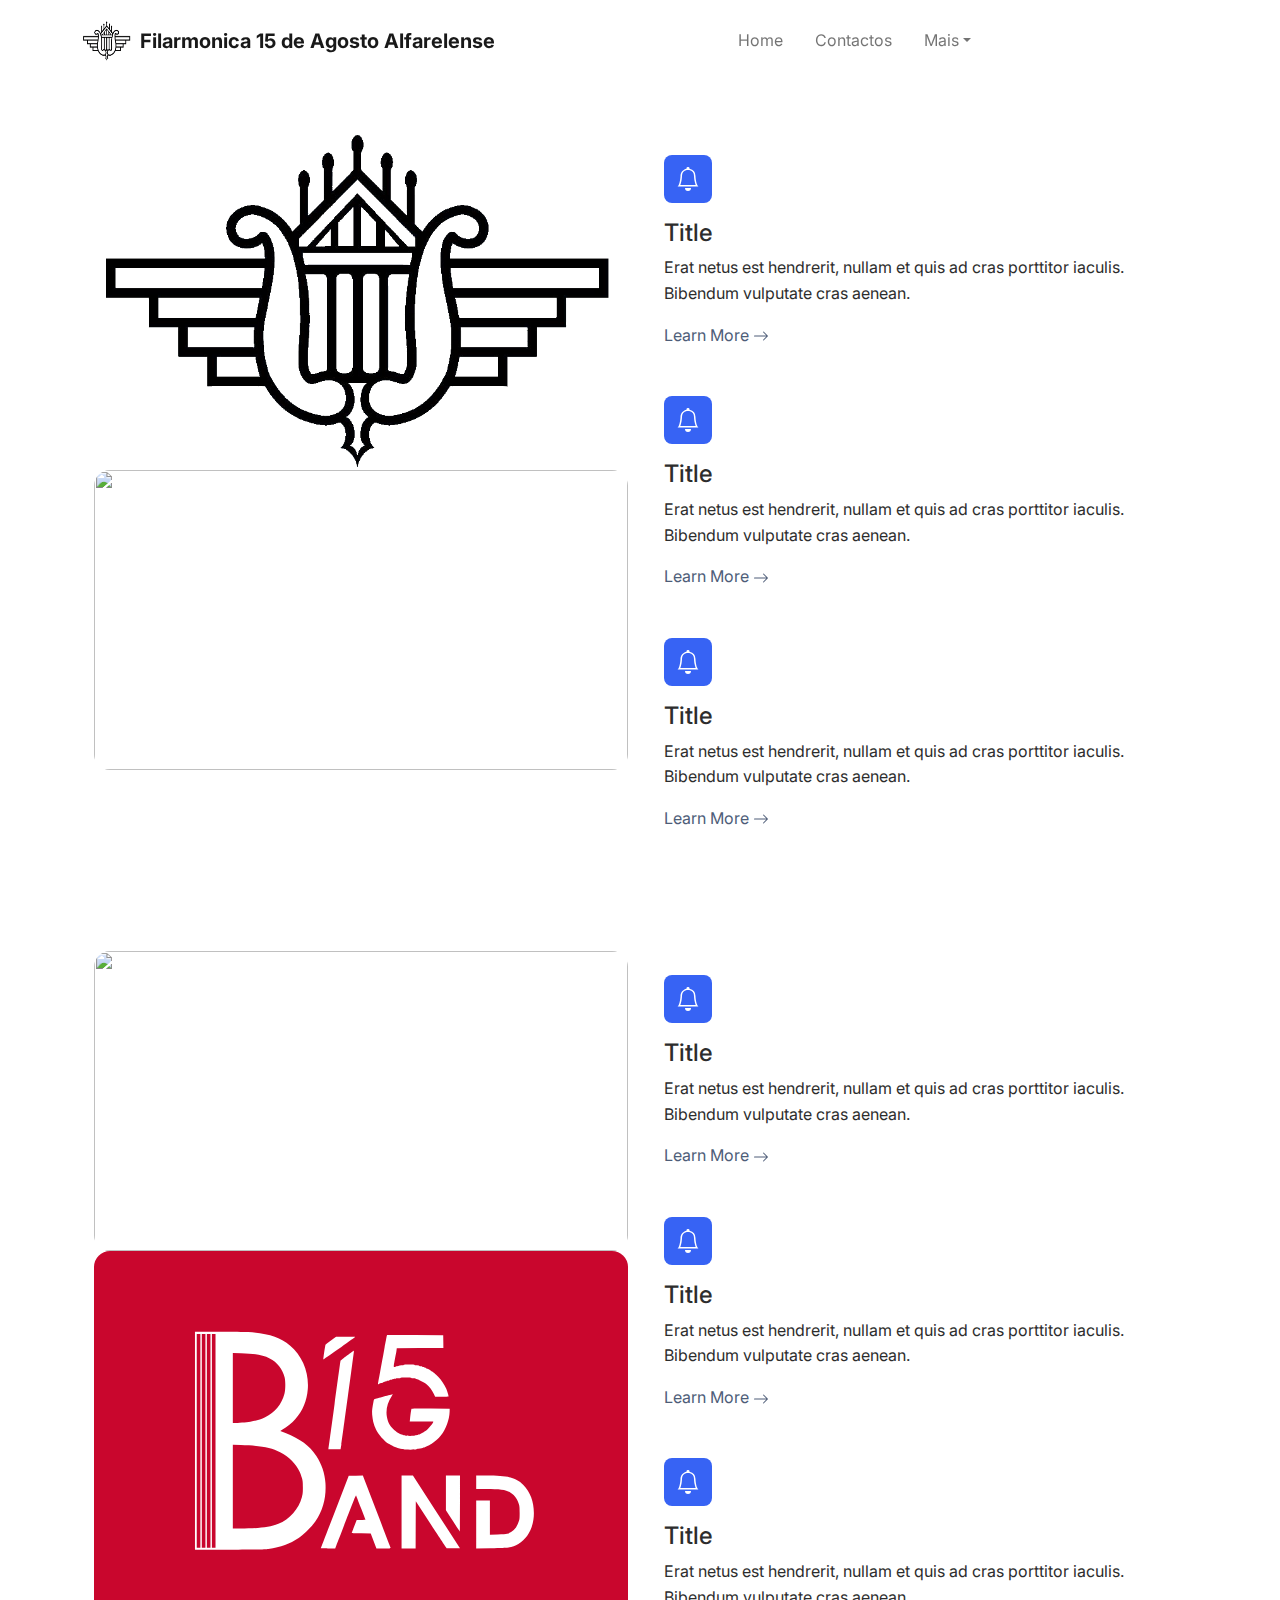
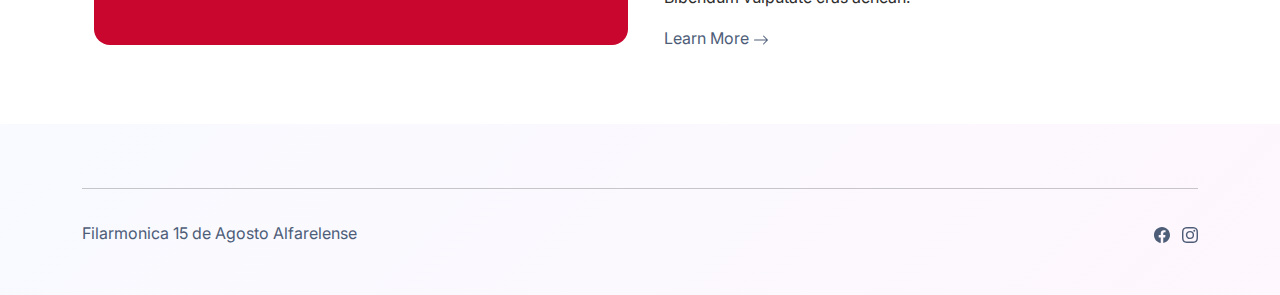
==== concerts.html @ 177815dd "star of something new" ====
<!DOCTYPE html>
<html lang="en">

<head>
    <meta charset="utf-8">
    <meta name="viewport" content="width=device-width, initial-scale=1.0, shrink-to-fit=no">
    <title>Banda</title>
    <link rel="stylesheet" href="assets/bootstrap/css/bootstrap.min.css">
    <link rel="stylesheet" href="https://fonts.googleapis.com/css?family=Inter:300italic,400italic,600italic,700italic,800italic,400,300,600,700,800&amp;display=swap">
    <link rel="stylesheet" href="assets/fonts/simple-line-icons.min.css">
    <link rel="stylesheet" href="assets/css/Features-Image-icons.css">
    <link rel="stylesheet" href="assets/css/Features-Image-images.css">
</head>

<body>
    <nav class="navbar navbar-light navbar-expand-md sticky-top navbar-shrink py-3" id="mainNav">
        <div class="container"><a class="navbar-brand d-flex align-items-center" href="index.html"><img class="img-fluid" src="assets/img/logo_banda_sem_fundo.png" style="width: 50px;height: 40px;margin: 0px 8px 0px 0px;"><span>Filarmonica 15 de Agosto Alfarelense</span></a><button data-bs-toggle="collapse" class="navbar-toggler" data-bs-target="#navcol-2"><span class="visually-hidden">Toggle navigation</span><span class="navbar-toggler-icon"></span></button>
            <div class="collapse navbar-collapse" id="navcol-2">
                <ul class="navbar-nav mx-auto">
                    <li class="nav-item"><a class="nav-link" href="index.html">Home</a></li>
                    <li class="nav-item"><a class="nav-link" href="contacts.html">Contactos</a></li>
                    <li class="nav-item dropdown"><a class="dropdown-toggle nav-link" aria-expanded="false" data-bs-toggle="dropdown" href="#">Mais</a>
                        <div class="dropdown-menu"><a class="dropdown-item" href="error.html">First Item</a><a class="dropdown-item" href="error.html">Second Item</a><a class="dropdown-item" href="error.html">Third Item</a></div>
                    </li>
                </ul>
            </div>
        </div>
    </nav>
    <section>
        <div class="container">
            <div class="col">
                <div class="row">
                    <div class="col">
                        <div class="container py-4 py-xl-5">
                            <div class="row row-cols-1 row-cols-md-2">
                                <div class="col">
                                    <div class="row">
                                        <div class="col"><img class="rounded img-fluid w-100 h-100 fit-cover" style="min-height: 300px;" src="assets/img/logo_banda_sem_fundo.png"></div>
                                    </div>
                                    <div class="row">
                                        <div class="col"><img class="rounded w-100 h-100 fit-cover" style="min-height: 300px;" src="https://cdn.bootstrapstudio.io/placeholders/1400x800.png"></div>
                                    </div>
                                </div>
                                <div class="col d-flex flex-column justify-content-center p-4">
                                    <div class="text-center text-md-start d-flex flex-column align-items-center align-items-md-start mb-5">
                                        <div class="bs-icon-md bs-icon-rounded bs-icon-primary d-flex flex-shrink-0 justify-content-center align-items-center d-inline-block mb-3 bs-icon md"><svg xmlns="http://www.w3.org/2000/svg" width="1em" height="1em" fill="currentColor" viewBox="0 0 16 16" class="bi bi-bell">
                                                <path d="M8 16a2 2 0 0 0 2-2H6a2 2 0 0 0 2 2zM8 1.918l-.797.161A4.002 4.002 0 0 0 4 6c0 .628-.134 2.197-.459 3.742-.16.767-.376 1.566-.663 2.258h10.244c-.287-.692-.502-1.49-.663-2.258C12.134 8.197 12 6.628 12 6a4.002 4.002 0 0 0-3.203-3.92L8 1.917zM14.22 12c.223.447.481.801.78 1H1c.299-.199.557-.553.78-1C2.68 10.2 3 6.88 3 6c0-2.42 1.72-4.44 4.005-4.901a1 1 0 1 1 1.99 0A5.002 5.002 0 0 1 13 6c0 .88.32 4.2 1.22 6z"></path>
                                            </svg></div>
                                        <div>
                                            <h4>Title</h4>
                                            <p>Erat netus est hendrerit, nullam et quis ad cras porttitor iaculis. Bibendum vulputate cras aenean.</p><a href="#">Learn More&nbsp;<svg xmlns="http://www.w3.org/2000/svg" width="1em" height="1em" fill="currentColor" viewBox="0 0 16 16" class="bi bi-arrow-right">
                                                    <path fill-rule="evenodd" d="M1 8a.5.5 0 0 1 .5-.5h11.793l-3.147-3.146a.5.5 0 0 1 .708-.708l4 4a.5.5 0 0 1 0 .708l-4 4a.5.5 0 0 1-.708-.708L13.293 8.5H1.5A.5.5 0 0 1 1 8z"></path>
                                                </svg></a>
                                        </div>
                                    </div>
                                    <div class="text-center text-md-start d-flex flex-column align-items-center align-items-md-start mb-5">
                                        <div class="bs-icon-md bs-icon-rounded bs-icon-primary d-flex flex-shrink-0 justify-content-center align-items-center d-inline-block mb-3 bs-icon md"><svg xmlns="http://www.w3.org/2000/svg" width="1em" height="1em" fill="currentColor" viewBox="0 0 16 16" class="bi bi-bell">
                                                <path d="M8 16a2 2 0 0 0 2-2H6a2 2 0 0 0 2 2zM8 1.918l-.797.161A4.002 4.002 0 0 0 4 6c0 .628-.134 2.197-.459 3.742-.16.767-.376 1.566-.663 2.258h10.244c-.287-.692-.502-1.49-.663-2.258C12.134 8.197 12 6.628 12 6a4.002 4.002 0 0 0-3.203-3.92L8 1.917zM14.22 12c.223.447.481.801.78 1H1c.299-.199.557-.553.78-1C2.68 10.2 3 6.88 3 6c0-2.42 1.72-4.44 4.005-4.901a1 1 0 1 1 1.99 0A5.002 5.002 0 0 1 13 6c0 .88.32 4.2 1.22 6z"></path>
                                            </svg></div>
                                        <div>
                                            <h4>Title</h4>
                                            <p>Erat netus est hendrerit, nullam et quis ad cras porttitor iaculis. Bibendum vulputate cras aenean.</p><a href="#">Learn More&nbsp;<svg xmlns="http://www.w3.org/2000/svg" width="1em" height="1em" fill="currentColor" viewBox="0 0 16 16" class="bi bi-arrow-right">
                                                    <path fill-rule="evenodd" d="M1 8a.5.5 0 0 1 .5-.5h11.793l-3.147-3.146a.5.5 0 0 1 .708-.708l4 4a.5.5 0 0 1 0 .708l-4 4a.5.5 0 0 1-.708-.708L13.293 8.5H1.5A.5.5 0 0 1 1 8z"></path>
                                                </svg></a>
                                        </div>
                                    </div>
                                    <div class="text-center text-md-start d-flex flex-column align-items-center align-items-md-start">
                                        <div class="bs-icon-md bs-icon-rounded bs-icon-primary d-flex flex-shrink-0 justify-content-center align-items-center d-inline-block mb-3 bs-icon md"><svg xmlns="http://www.w3.org/2000/svg" width="1em" height="1em" fill="currentColor" viewBox="0 0 16 16" class="bi bi-bell">
                                                <path d="M8 16a2 2 0 0 0 2-2H6a2 2 0 0 0 2 2zM8 1.918l-.797.161A4.002 4.002 0 0 0 4 6c0 .628-.134 2.197-.459 3.742-.16.767-.376 1.566-.663 2.258h10.244c-.287-.692-.502-1.49-.663-2.258C12.134 8.197 12 6.628 12 6a4.002 4.002 0 0 0-3.203-3.92L8 1.917zM14.22 12c.223.447.481.801.78 1H1c.299-.199.557-.553.78-1C2.68 10.2 3 6.88 3 6c0-2.42 1.72-4.44 4.005-4.901a1 1 0 1 1 1.99 0A5.002 5.002 0 0 1 13 6c0 .88.32 4.2 1.22 6z"></path>
                                            </svg></div>
                                        <div>
                                            <h4>Title</h4>
                                            <p>Erat netus est hendrerit, nullam et quis ad cras porttitor iaculis. Bibendum vulputate cras aenean.</p><a href="#">Learn More&nbsp;<svg xmlns="http://www.w3.org/2000/svg" width="1em" height="1em" fill="currentColor" viewBox="0 0 16 16" class="bi bi-arrow-right">
                                                    <path fill-rule="evenodd" d="M1 8a.5.5 0 0 1 .5-.5h11.793l-3.147-3.146a.5.5 0 0 1 .708-.708l4 4a.5.5 0 0 1 0 .708l-4 4a.5.5 0 0 1-.708-.708L13.293 8.5H1.5A.5.5 0 0 1 1 8z"></path>
                                                </svg></a>
                                        </div>
                                    </div>
                                </div>
                            </div>
                        </div>
                    </div>
                </div>
            </div>
            <div class="col">
                <div class="row">
                    <div class="col">
                        <div class="container py-4 py-xl-5">
                            <div class="row row-cols-1 row-cols-md-2">
                                <div class="col">
                                    <div>
                                        <div class="row">
                                            <div class="col"><img class="rounded w-100 h-100 fit-cover" style="min-height: 300px;" src="https://cdn.bootstrapstudio.io/placeholders/1400x800.png"></div>
                                        </div>
                                    </div>
                                    <div>
                                        <div class="row">
                                            <div class="col"><img class="rounded img-fluid w-100 h-100 fit-cover" style="min-height: 300px;" src="assets/img/LogoBB15Fb.svg"></div>
                                        </div>
                                    </div>
                                </div>
                                <div class="col d-flex flex-column justify-content-center p-4">
                                    <div class="text-center text-md-start d-flex flex-column align-items-center align-items-md-start mb-5">
                                        <div class="bs-icon-md bs-icon-rounded bs-icon-primary d-flex flex-shrink-0 justify-content-center align-items-center d-inline-block mb-3 bs-icon md"><svg xmlns="http://www.w3.org/2000/svg" width="1em" height="1em" fill="currentColor" viewBox="0 0 16 16" class="bi bi-bell">
                                                <path d="M8 16a2 2 0 0 0 2-2H6a2 2 0 0 0 2 2zM8 1.918l-.797.161A4.002 4.002 0 0 0 4 6c0 .628-.134 2.197-.459 3.742-.16.767-.376 1.566-.663 2.258h10.244c-.287-.692-.502-1.49-.663-2.258C12.134 8.197 12 6.628 12 6a4.002 4.002 0 0 0-3.203-3.92L8 1.917zM14.22 12c.223.447.481.801.78 1H1c.299-.199.557-.553.78-1C2.68 10.2 3 6.88 3 6c0-2.42 1.72-4.44 4.005-4.901a1 1 0 1 1 1.99 0A5.002 5.002 0 0 1 13 6c0 .88.32 4.2 1.22 6z"></path>
                                            </svg></div>
                                        <div>
                                            <h4>Title</h4>
                                            <p>Erat netus est hendrerit, nullam et quis ad cras porttitor iaculis. Bibendum vulputate cras aenean.</p><a href="#">Learn More&nbsp;<svg xmlns="http://www.w3.org/2000/svg" width="1em" height="1em" fill="currentColor" viewBox="0 0 16 16" class="bi bi-arrow-right">
                                                    <path fill-rule="evenodd" d="M1 8a.5.5 0 0 1 .5-.5h11.793l-3.147-3.146a.5.5 0 0 1 .708-.708l4 4a.5.5 0 0 1 0 .708l-4 4a.5.5 0 0 1-.708-.708L13.293 8.5H1.5A.5.5 0 0 1 1 8z"></path>
                                                </svg></a>
                                        </div>
                                    </div>
                                    <div class="text-center text-md-start d-flex flex-column align-items-center align-items-md-start mb-5">
                                        <div class="bs-icon-md bs-icon-rounded bs-icon-primary d-flex flex-shrink-0 justify-content-center align-items-center d-inline-block mb-3 bs-icon md"><svg xmlns="http://www.w3.org/2000/svg" width="1em" height="1em" fill="currentColor" viewBox="0 0 16 16" class="bi bi-bell">
                                                <path d="M8 16a2 2 0 0 0 2-2H6a2 2 0 0 0 2 2zM8 1.918l-.797.161A4.002 4.002 0 0 0 4 6c0 .628-.134 2.197-.459 3.742-.16.767-.376 1.566-.663 2.258h10.244c-.287-.692-.502-1.49-.663-2.258C12.134 8.197 12 6.628 12 6a4.002 4.002 0 0 0-3.203-3.92L8 1.917zM14.22 12c.223.447.481.801.78 1H1c.299-.199.557-.553.78-1C2.68 10.2 3 6.88 3 6c0-2.42 1.72-4.44 4.005-4.901a1 1 0 1 1 1.99 0A5.002 5.002 0 0 1 13 6c0 .88.32 4.2 1.22 6z"></path>
                                            </svg></div>
                                        <div>
                                            <h4>Title</h4>
                                            <p>Erat netus est hendrerit, nullam et quis ad cras porttitor iaculis. Bibendum vulputate cras aenean.</p><a href="#">Learn More&nbsp;<svg xmlns="http://www.w3.org/2000/svg" width="1em" height="1em" fill="currentColor" viewBox="0 0 16 16" class="bi bi-arrow-right">
                                                    <path fill-rule="evenodd" d="M1 8a.5.5 0 0 1 .5-.5h11.793l-3.147-3.146a.5.5 0 0 1 .708-.708l4 4a.5.5 0 0 1 0 .708l-4 4a.5.5 0 0 1-.708-.708L13.293 8.5H1.5A.5.5 0 0 1 1 8z"></path>
                                                </svg></a>
                                        </div>
                                    </div>
                                    <div class="text-center text-md-start d-flex flex-column align-items-center align-items-md-start">
                                        <div class="bs-icon-md bs-icon-rounded bs-icon-primary d-flex flex-shrink-0 justify-content-center align-items-center d-inline-block mb-3 bs-icon md"><svg xmlns="http://www.w3.org/2000/svg" width="1em" height="1em" fill="currentColor" viewBox="0 0 16 16" class="bi bi-bell">
                                                <path d="M8 16a2 2 0 0 0 2-2H6a2 2 0 0 0 2 2zM8 1.918l-.797.161A4.002 4.002 0 0 0 4 6c0 .628-.134 2.197-.459 3.742-.16.767-.376 1.566-.663 2.258h10.244c-.287-.692-.502-1.49-.663-2.258C12.134 8.197 12 6.628 12 6a4.002 4.002 0 0 0-3.203-3.92L8 1.917zM14.22 12c.223.447.481.801.78 1H1c.299-.199.557-.553.78-1C2.68 10.2 3 6.88 3 6c0-2.42 1.72-4.44 4.005-4.901a1 1 0 1 1 1.99 0A5.002 5.002 0 0 1 13 6c0 .88.32 4.2 1.22 6z"></path>
                                            </svg></div>
                                        <div>
                                            <h4>Title</h4>
                                            <p>Erat netus est hendrerit, nullam et quis ad cras porttitor iaculis. Bibendum vulputate cras aenean.</p><a href="#">Learn More&nbsp;<svg xmlns="http://www.w3.org/2000/svg" width="1em" height="1em" fill="currentColor" viewBox="0 0 16 16" class="bi bi-arrow-right">
                                                    <path fill-rule="evenodd" d="M1 8a.5.5 0 0 1 .5-.5h11.793l-3.147-3.146a.5.5 0 0 1 .708-.708l4 4a.5.5 0 0 1 0 .708l-4 4a.5.5 0 0 1-.708-.708L13.293 8.5H1.5A.5.5 0 0 1 1 8z"></path>
                                                </svg></a>
                                        </div>
                                    </div>
                                </div>
                            </div>
                        </div>
                    </div>
                </div>
            </div>
        </div>
    </section>
    <footer class="bg-primary-gradient">
        <div class="container py-4 py-lg-5">
            <hr>
            <div class="text-muted d-flex justify-content-between align-items-center pt-3">
                <p class="mb-0">Filarmonica 15 de Agosto Alfarelense</p><ul class="list-inline mb-0">
    <li class="list-inline-item"><a href = "https://www.facebook.com/F15AA"><svg class="bi bi-facebook" xmlns="http://www.w3.org/2000/svg" width="1em" height="1em" fill="currentColor" viewBox="0 0 16 16">
            <path d="M16 8.049c0-4.446-3.582-8.05-8-8.05C3.58 0-.002 3.603-.002 8.05c0 4.017 2.926 7.347 6.75 7.951v-5.625h-2.03V8.05H6.75V6.275c0-2.017 1.195-3.131 3.022-3.131.876 0 1.791.157 1.791.157v1.98h-1.009c-.993 0-1.303.621-1.303 1.258v1.51h2.218l-.354 2.326H9.25V16c3.824-.604 6.75-3.934 6.75-7.951z"></path>
        </svg></a></li>
    <li class="list-inline-item"><a href = "https://www.instagram.com/filarmonica15agostoalfarelense/"><svg class="bi bi-instagram" xmlns="http://www.w3.org/2000/svg" width="1em" height="1em" fill="currentColor" viewBox="0 0 16 16">
            <path d="M8 0C5.829 0 5.556.01 4.703.048 3.85.088 3.269.222 2.76.42a3.917 3.917 0 0 0-1.417.923A3.927 3.927 0 0 0 .42 2.76C.222 3.268.087 3.85.048 4.7.01 5.555 0 5.827 0 8.001c0 2.172.01 2.444.048 3.297.04.852.174 1.433.372 1.942.205.526.478.972.923 1.417.444.445.89.719 1.416.923.51.198 1.09.333 1.942.372C5.555 15.99 5.827 16 8 16s2.444-.01 3.298-.048c.851-.04 1.434-.174 1.943-.372a3.916 3.916 0 0 0 1.416-.923c.445-.445.718-.891.923-1.417.197-.509.332-1.09.372-1.942C15.99 10.445 16 10.173 16 8s-.01-2.445-.048-3.299c-.04-.851-.175-1.433-.372-1.941a3.926 3.926 0 0 0-.923-1.417A3.911 3.911 0 0 0 13.24.42c-.51-.198-1.092-.333-1.943-.372C10.443.01 10.172 0 7.998 0h.003zm-.717 1.442h.718c2.136 0 2.389.007 3.232.046.78.035 1.204.166 1.486.275.373.145.64.319.92.599.28.28.453.546.598.92.11.281.24.705.275 1.485.039.843.047 1.096.047 3.231s-.008 2.389-.047 3.232c-.035.78-.166 1.203-.275 1.485a2.47 2.47 0 0 1-.599.919c-.28.28-.546.453-.92.598-.28.11-.704.24-1.485.276-.843.038-1.096.047-3.232.047s-2.39-.009-3.233-.047c-.78-.036-1.203-.166-1.485-.276a2.478 2.478 0 0 1-.92-.598 2.48 2.48 0 0 1-.6-.92c-.109-.281-.24-.705-.275-1.485-.038-.843-.046-1.096-.046-3.233 0-2.136.008-2.388.046-3.231.036-.78.166-1.204.276-1.486.145-.373.319-.64.599-.92.28-.28.546-.453.92-.598.282-.11.705-.24 1.485-.276.738-.034 1.024-.044 2.515-.045v.002zm4.988 1.328a.96.96 0 1 0 0 1.92.96.96 0 0 0 0-1.92zm-4.27 1.122a4.109 4.109 0 1 0 0 8.217 4.109 4.109 0 0 0 0-8.217zm0 1.441a2.667 2.667 0 1 1 0 5.334 2.667 2.667 0 0 1 0-5.334z"></path>
        </svg></a></li>
</ul>
            </div>
        </div>
    </footer>
    <script src="assets/js/jquery.min.js"></script>
    <script src="assets/bootstrap/js/bootstrap.min.js"></script>
    <script src="assets/js/bold-and-bright.js"></script>
</body>

</html>
---- assets/css/Features-Image-icons.css ----
.bs-icon {
  --bs-icon-size: .75rem;
  display: flex;
  flex-shrink: 0;
  justify-content: center;
  align-items: center;
  font-size: var(--bs-icon-size);
  width: calc(var(--bs-icon-size) * 2);
  height: calc(var(--bs-icon-size) * 2);
  color: var(--bs-primary);
}

.bs-icon-xs {
  --bs-icon-size: 1rem;
  width: calc(var(--bs-icon-size) * 1.5);
  height: calc(var(--bs-icon-size) * 1.5);
}

.bs-icon-sm {
  --bs-icon-size: 1rem;
}

.bs-icon-md {
  --bs-icon-size: 1.5rem;
}

.bs-icon-lg {
  --bs-icon-size: 2rem;
}

.bs-icon-xl {
  --bs-icon-size: 2.5rem;
}

.bs-icon.bs-icon-primary {
  color: var(--bs-white);
  background: var(--bs-primary);
}

.bs-icon.bs-icon-primary-light {
  color: var(--bs-primary);
  background: rgba(var(--bs-primary-rgb), .2);
}

.bs-icon.bs-icon-semi-white {
  color: var(--bs-primary);
  background: rgba(255, 255, 255, .5);
}

.bs-icon.bs-icon-rounded {
  border-radius: .5rem;
}

.bs-icon.bs-icon-circle {
  border-radius: 50%;
}
---- assets/css/Features-Image-images.css ----
.fit-cover {
  object-fit: cover;
}
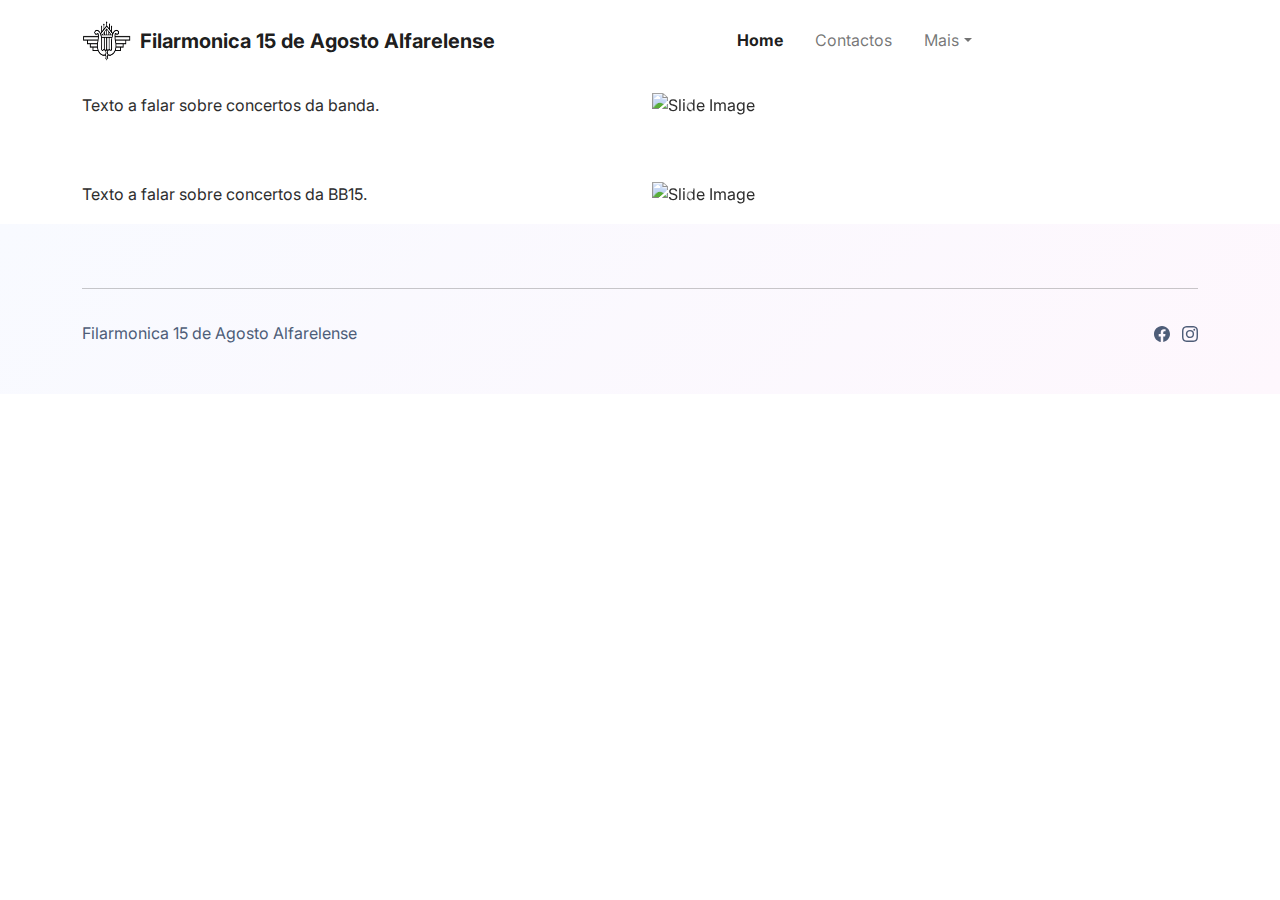
==== commit c2f754ef: "Update 1.0" ====
--- a/concerts.html
+++ b/concerts.html
@@ -8,133 +8,58 @@
     <link rel="stylesheet" href="assets/bootstrap/css/bootstrap.min.css">
     <link rel="stylesheet" href="https://fonts.googleapis.com/css?family=Inter:300italic,400italic,600italic,700italic,800italic,400,300,600,700,800&amp;display=swap">
     <link rel="stylesheet" href="assets/fonts/simple-line-icons.min.css">
+    <link rel="stylesheet" href="assets/css/Aux1.css">
     <link rel="stylesheet" href="assets/css/Features-Image-icons.css">
     <link rel="stylesheet" href="assets/css/Features-Image-images.css">
+    <link rel="stylesheet" href="assets/css/Section-of-Contacts.css">
 </head>
 
 <body>
     <nav class="navbar navbar-light navbar-expand-md sticky-top navbar-shrink py-3" id="mainNav">
-        <div class="container"><a class="navbar-brand d-flex align-items-center" href="index.html"><img class="img-fluid" src="assets/img/logo_banda_sem_fundo.png" style="width: 50px;height: 40px;margin: 0px 8px 0px 0px;"><span>Filarmonica 15 de Agosto Alfarelense</span></a><button data-bs-toggle="collapse" class="navbar-toggler" data-bs-target="#navcol-2"><span class="visually-hidden">Toggle navigation</span><span class="navbar-toggler-icon"></span></button>
-            <div class="collapse navbar-collapse" id="navcol-2">
-                <ul class="navbar-nav mx-auto">
-                    <li class="nav-item"><a class="nav-link" href="index.html">Home</a></li>
-                    <li class="nav-item"><a class="nav-link" href="contacts.html">Contactos</a></li>
-                    <li class="nav-item dropdown"><a class="dropdown-toggle nav-link" aria-expanded="false" data-bs-toggle="dropdown" href="#">Mais</a>
-                        <div class="dropdown-menu"><a class="dropdown-item" href="error.html">First Item</a><a class="dropdown-item" href="error.html">Second Item</a><a class="dropdown-item" href="error.html">Third Item</a></div>
-                    </li>
-                </ul>
-            </div>
-        </div>
+        <div class="container"><a class="navbar-brand d-flex align-items-center" href="index.html"><img class="img-fluid" src="assets/img/logo_banda_sem_fundo.png" style="width: 50px;height: 40px;margin: 0px 8px 0px 0px;"><span>Filarmonica 15 de Agosto Alfarelense</span></a><button class="navbar-toggler" data-bs-toggle="collapse"><span class="visually-hidden">Toggle navigation</span><span class="navbar-toggler-icon"></span></button><div id="navcol-2" class="collapse navbar-collapse">
+    <ul class="navbar-nav mx-auto">
+        <li class="nav-item"><a class="nav-link active" href="index.html">Home</a></li>
+        <li class="nav-item"><a class="nav-link" href="contacts.html">Contactos</a></li>
+        <li class="nav-item dropdown"><a class="dropdown-toggle nav-link" aria-expanded="false" data-bs-toggle="dropdown" href="#">Mais</a>
+            <div class="dropdown-menu"><a class="dropdown-item" href="error.html">Escolas de Música</a><a class="dropdown-item" href="error.html">Concertos</a><a class="dropdown-item" href="error.html">Serviços</a></div>
+        </li>
+    </ul>
+</div></div>
     </nav>
-    <section>
+    <section style="padding-top: 0px;margin-top: 10px;">
         <div class="container">
-            <div class="col">
-                <div class="row">
-                    <div class="col">
-                        <div class="container py-4 py-xl-5">
-                            <div class="row row-cols-1 row-cols-md-2">
-                                <div class="col">
-                                    <div class="row">
-                                        <div class="col"><img class="rounded img-fluid w-100 h-100 fit-cover" style="min-height: 300px;" src="assets/img/logo_banda_sem_fundo.png"></div>
-                                    </div>
-                                    <div class="row">
-                                        <div class="col"><img class="rounded w-100 h-100 fit-cover" style="min-height: 300px;" src="https://cdn.bootstrapstudio.io/placeholders/1400x800.png"></div>
-                                    </div>
-                                </div>
-                                <div class="col d-flex flex-column justify-content-center p-4">
-                                    <div class="text-center text-md-start d-flex flex-column align-items-center align-items-md-start mb-5">
-                                        <div class="bs-icon-md bs-icon-rounded bs-icon-primary d-flex flex-shrink-0 justify-content-center align-items-center d-inline-block mb-3 bs-icon md"><svg xmlns="http://www.w3.org/2000/svg" width="1em" height="1em" fill="currentColor" viewBox="0 0 16 16" class="bi bi-bell">
-                                                <path d="M8 16a2 2 0 0 0 2-2H6a2 2 0 0 0 2 2zM8 1.918l-.797.161A4.002 4.002 0 0 0 4 6c0 .628-.134 2.197-.459 3.742-.16.767-.376 1.566-.663 2.258h10.244c-.287-.692-.502-1.49-.663-2.258C12.134 8.197 12 6.628 12 6a4.002 4.002 0 0 0-3.203-3.92L8 1.917zM14.22 12c.223.447.481.801.78 1H1c.299-.199.557-.553.78-1C2.68 10.2 3 6.88 3 6c0-2.42 1.72-4.44 4.005-4.901a1 1 0 1 1 1.99 0A5.002 5.002 0 0 1 13 6c0 .88.32 4.2 1.22 6z"></path>
-                                            </svg></div>
-                                        <div>
-                                            <h4>Title</h4>
-                                            <p>Erat netus est hendrerit, nullam et quis ad cras porttitor iaculis. Bibendum vulputate cras aenean.</p><a href="#">Learn More&nbsp;<svg xmlns="http://www.w3.org/2000/svg" width="1em" height="1em" fill="currentColor" viewBox="0 0 16 16" class="bi bi-arrow-right">
-                                                    <path fill-rule="evenodd" d="M1 8a.5.5 0 0 1 .5-.5h11.793l-3.147-3.146a.5.5 0 0 1 .708-.708l4 4a.5.5 0 0 1 0 .708l-4 4a.5.5 0 0 1-.708-.708L13.293 8.5H1.5A.5.5 0 0 1 1 8z"></path>
-                                                </svg></a>
-                                        </div>
-                                    </div>
-                                    <div class="text-center text-md-start d-flex flex-column align-items-center align-items-md-start mb-5">
-                                        <div class="bs-icon-md bs-icon-rounded bs-icon-primary d-flex flex-shrink-0 justify-content-center align-items-center d-inline-block mb-3 bs-icon md"><svg xmlns="http://www.w3.org/2000/svg" width="1em" height="1em" fill="currentColor" viewBox="0 0 16 16" class="bi bi-bell">
-                                                <path d="M8 16a2 2 0 0 0 2-2H6a2 2 0 0 0 2 2zM8 1.918l-.797.161A4.002 4.002 0 0 0 4 6c0 .628-.134 2.197-.459 3.742-.16.767-.376 1.566-.663 2.258h10.244c-.287-.692-.502-1.49-.663-2.258C12.134 8.197 12 6.628 12 6a4.002 4.002 0 0 0-3.203-3.92L8 1.917zM14.22 12c.223.447.481.801.78 1H1c.299-.199.557-.553.78-1C2.68 10.2 3 6.88 3 6c0-2.42 1.72-4.44 4.005-4.901a1 1 0 1 1 1.99 0A5.002 5.002 0 0 1 13 6c0 .88.32 4.2 1.22 6z"></path>
-                                            </svg></div>
-                                        <div>
-                                            <h4>Title</h4>
-                                            <p>Erat netus est hendrerit, nullam et quis ad cras porttitor iaculis. Bibendum vulputate cras aenean.</p><a href="#">Learn More&nbsp;<svg xmlns="http://www.w3.org/2000/svg" width="1em" height="1em" fill="currentColor" viewBox="0 0 16 16" class="bi bi-arrow-right">
-                                                    <path fill-rule="evenodd" d="M1 8a.5.5 0 0 1 .5-.5h11.793l-3.147-3.146a.5.5 0 0 1 .708-.708l4 4a.5.5 0 0 1 0 .708l-4 4a.5.5 0 0 1-.708-.708L13.293 8.5H1.5A.5.5 0 0 1 1 8z"></path>
-                                                </svg></a>
-                                        </div>
-                                    </div>
-                                    <div class="text-center text-md-start d-flex flex-column align-items-center align-items-md-start">
-                                        <div class="bs-icon-md bs-icon-rounded bs-icon-primary d-flex flex-shrink-0 justify-content-center align-items-center d-inline-block mb-3 bs-icon md"><svg xmlns="http://www.w3.org/2000/svg" width="1em" height="1em" fill="currentColor" viewBox="0 0 16 16" class="bi bi-bell">
-                                                <path d="M8 16a2 2 0 0 0 2-2H6a2 2 0 0 0 2 2zM8 1.918l-.797.161A4.002 4.002 0 0 0 4 6c0 .628-.134 2.197-.459 3.742-.16.767-.376 1.566-.663 2.258h10.244c-.287-.692-.502-1.49-.663-2.258C12.134 8.197 12 6.628 12 6a4.002 4.002 0 0 0-3.203-3.92L8 1.917zM14.22 12c.223.447.481.801.78 1H1c.299-.199.557-.553.78-1C2.68 10.2 3 6.88 3 6c0-2.42 1.72-4.44 4.005-4.901a1 1 0 1 1 1.99 0A5.002 5.002 0 0 1 13 6c0 .88.32 4.2 1.22 6z"></path>
-                                            </svg></div>
-                                        <div>
-                                            <h4>Title</h4>
-                                            <p>Erat netus est hendrerit, nullam et quis ad cras porttitor iaculis. Bibendum vulputate cras aenean.</p><a href="#">Learn More&nbsp;<svg xmlns="http://www.w3.org/2000/svg" width="1em" height="1em" fill="currentColor" viewBox="0 0 16 16" class="bi bi-arrow-right">
-                                                    <path fill-rule="evenodd" d="M1 8a.5.5 0 0 1 .5-.5h11.793l-3.147-3.146a.5.5 0 0 1 .708-.708l4 4a.5.5 0 0 1 0 .708l-4 4a.5.5 0 0 1-.708-.708L13.293 8.5H1.5A.5.5 0 0 1 1 8z"></path>
-                                                </svg></a>
-                                        </div>
-                                    </div>
-                                </div>
-                            </div>
+            <div class="row">
+                <div class="col" style="min-width: 353.6px;">
+                    <p>Texto a falar sobre concertos da banda.</p>
+                </div>
+                <div class="col" style="min-width: 353.6px;">
+                    <div class="carousel slide" data-bs-ride="carousel" id="carousel-1">
+                        <div class="carousel-inner">
+                            <div class="carousel-item active"><img class="w-100 d-block" src="https://cdn.bootstrapstudio.io/placeholders/1400x800.png" alt="Slide Image"></div>
+                            <div class="carousel-item"><img class="w-100 d-block" src="https://cdn.bootstrapstudio.io/placeholders/1400x800.png" alt="Slide Image"></div>
+                            <div class="carousel-item"><img class="w-100 d-block" src="https://cdn.bootstrapstudio.io/placeholders/1400x800.png" alt="Slide Image"></div>
                         </div>
+                        <div><a class="carousel-control-prev" href="#carousel-1" role="button" data-bs-slide="prev"><span class="carousel-control-prev-icon"></span><span class="visually-hidden">Previous</span></a><a class="carousel-control-next" href="#carousel-1" role="button" data-bs-slide="next"><span class="carousel-control-next-icon"></span><span class="visually-hidden">Next</span></a></div>
                     </div>
                 </div>
             </div>
-            <div class="col">
-                <div class="row">
-                    <div class="col">
-                        <div class="container py-4 py-xl-5">
-                            <div class="row row-cols-1 row-cols-md-2">
-                                <div class="col">
-                                    <div>
-                                        <div class="row">
-                                            <div class="col"><img class="rounded w-100 h-100 fit-cover" style="min-height: 300px;" src="https://cdn.bootstrapstudio.io/placeholders/1400x800.png"></div>
-                                        </div>
-                                    </div>
-                                    <div>
-                                        <div class="row">
-                                            <div class="col"><img class="rounded img-fluid w-100 h-100 fit-cover" style="min-height: 300px;" src="assets/img/LogoBB15Fb.svg"></div>
-                                        </div>
-                                    </div>
-                                </div>
-                                <div class="col d-flex flex-column justify-content-center p-4">
-                                    <div class="text-center text-md-start d-flex flex-column align-items-center align-items-md-start mb-5">
-                                        <div class="bs-icon-md bs-icon-rounded bs-icon-primary d-flex flex-shrink-0 justify-content-center align-items-center d-inline-block mb-3 bs-icon md"><svg xmlns="http://www.w3.org/2000/svg" width="1em" height="1em" fill="currentColor" viewBox="0 0 16 16" class="bi bi-bell">
-                                                <path d="M8 16a2 2 0 0 0 2-2H6a2 2 0 0 0 2 2zM8 1.918l-.797.161A4.002 4.002 0 0 0 4 6c0 .628-.134 2.197-.459 3.742-.16.767-.376 1.566-.663 2.258h10.244c-.287-.692-.502-1.49-.663-2.258C12.134 8.197 12 6.628 12 6a4.002 4.002 0 0 0-3.203-3.92L8 1.917zM14.22 12c.223.447.481.801.78 1H1c.299-.199.557-.553.78-1C2.68 10.2 3 6.88 3 6c0-2.42 1.72-4.44 4.005-4.901a1 1 0 1 1 1.99 0A5.002 5.002 0 0 1 13 6c0 .88.32 4.2 1.22 6z"></path>
-                                            </svg></div>
-                                        <div>
-                                            <h4>Title</h4>
-                                            <p>Erat netus est hendrerit, nullam et quis ad cras porttitor iaculis. Bibendum vulputate cras aenean.</p><a href="#">Learn More&nbsp;<svg xmlns="http://www.w3.org/2000/svg" width="1em" height="1em" fill="currentColor" viewBox="0 0 16 16" class="bi bi-arrow-right">
-                                                    <path fill-rule="evenodd" d="M1 8a.5.5 0 0 1 .5-.5h11.793l-3.147-3.146a.5.5 0 0 1 .708-.708l4 4a.5.5 0 0 1 0 .708l-4 4a.5.5 0 0 1-.708-.708L13.293 8.5H1.5A.5.5 0 0 1 1 8z"></path>
-                                                </svg></a>
-                                        </div>
-                                    </div>
-                                    <div class="text-center text-md-start d-flex flex-column align-items-center align-items-md-start mb-5">
-                                        <div class="bs-icon-md bs-icon-rounded bs-icon-primary d-flex flex-shrink-0 justify-content-center align-items-center d-inline-block mb-3 bs-icon md"><svg xmlns="http://www.w3.org/2000/svg" width="1em" height="1em" fill="currentColor" viewBox="0 0 16 16" class="bi bi-bell">
-                                                <path d="M8 16a2 2 0 0 0 2-2H6a2 2 0 0 0 2 2zM8 1.918l-.797.161A4.002 4.002 0 0 0 4 6c0 .628-.134 2.197-.459 3.742-.16.767-.376 1.566-.663 2.258h10.244c-.287-.692-.502-1.49-.663-2.258C12.134 8.197 12 6.628 12 6a4.002 4.002 0 0 0-3.203-3.92L8 1.917zM14.22 12c.223.447.481.801.78 1H1c.299-.199.557-.553.78-1C2.68 10.2 3 6.88 3 6c0-2.42 1.72-4.44 4.005-4.901a1 1 0 1 1 1.99 0A5.002 5.002 0 0 1 13 6c0 .88.32 4.2 1.22 6z"></path>
-                                            </svg></div>
-                                        <div>
-                                            <h4>Title</h4>
-                                            <p>Erat netus est hendrerit, nullam et quis ad cras porttitor iaculis. Bibendum vulputate cras aenean.</p><a href="#">Learn More&nbsp;<svg xmlns="http://www.w3.org/2000/svg" width="1em" height="1em" fill="currentColor" viewBox="0 0 16 16" class="bi bi-arrow-right">
-                                                    <path fill-rule="evenodd" d="M1 8a.5.5 0 0 1 .5-.5h11.793l-3.147-3.146a.5.5 0 0 1 .708-.708l4 4a.5.5 0 0 1 0 .708l-4 4a.5.5 0 0 1-.708-.708L13.293 8.5H1.5A.5.5 0 0 1 1 8z"></path>
-                                                </svg></a>
-                                        </div>
-                                    </div>
-                                    <div class="text-center text-md-start d-flex flex-column align-items-center align-items-md-start">
-                                        <div class="bs-icon-md bs-icon-rounded bs-icon-primary d-flex flex-shrink-0 justify-content-center align-items-center d-inline-block mb-3 bs-icon md"><svg xmlns="http://www.w3.org/2000/svg" width="1em" height="1em" fill="currentColor" viewBox="0 0 16 16" class="bi bi-bell">
-                                                <path d="M8 16a2 2 0 0 0 2-2H6a2 2 0 0 0 2 2zM8 1.918l-.797.161A4.002 4.002 0 0 0 4 6c0 .628-.134 2.197-.459 3.742-.16.767-.376 1.566-.663 2.258h10.244c-.287-.692-.502-1.49-.663-2.258C12.134 8.197 12 6.628 12 6a4.002 4.002 0 0 0-3.203-3.92L8 1.917zM14.22 12c.223.447.481.801.78 1H1c.299-.199.557-.553.78-1C2.68 10.2 3 6.88 3 6c0-2.42 1.72-4.44 4.005-4.901a1 1 0 1 1 1.99 0A5.002 5.002 0 0 1 13 6c0 .88.32 4.2 1.22 6z"></path>
-                                            </svg></div>
-                                        <div>
-                                            <h4>Title</h4>
-                                            <p>Erat netus est hendrerit, nullam et quis ad cras porttitor iaculis. Bibendum vulputate cras aenean.</p><a href="#">Learn More&nbsp;<svg xmlns="http://www.w3.org/2000/svg" width="1em" height="1em" fill="currentColor" viewBox="0 0 16 16" class="bi bi-arrow-right">
-                                                    <path fill-rule="evenodd" d="M1 8a.5.5 0 0 1 .5-.5h11.793l-3.147-3.146a.5.5 0 0 1 .708-.708l4 4a.5.5 0 0 1 0 .708l-4 4a.5.5 0 0 1-.708-.708L13.293 8.5H1.5A.5.5 0 0 1 1 8z"></path>
-                                                </svg></a>
-                                        </div>
-                                    </div>
-                                </div>
-                            </div>
+        </div>
+    </section>
+    <section class="py-5" style="margin-bottom: -48px;"></section>
+    <section>
+        <div class="container">
+            <div class="row">
+                <div class="col" style="min-width: 353.6px;">
+                    <p><span style="font-weight: normal !important; font-style: normal !important;">Texto a falar sobre concertos da BB15.</span><br></p>
+                </div>
+                <div class="col" style="min-width: 353.6px;">
+                    <div class="carousel slide" data-bs-ride="carousel" id="carousel-2">
+                        <div class="carousel-inner">
+                            <div class="carousel-item active"><img class="w-100 d-block" src="https://cdn.bootstrapstudio.io/placeholders/1400x800.png" alt="Slide Image"></div>
+                            <div class="carousel-item"><img class="w-100 d-block" src="https://cdn.bootstrapstudio.io/placeholders/1400x800.png" alt="Slide Image"></div>
+                            <div class="carousel-item"><img class="w-100 d-block" src="https://cdn.bootstrapstudio.io/placeholders/1400x800.png" alt="Slide Image"></div>
                         </div>
+                        <div><a class="carousel-control-prev" href="#carousel-2" role="button" data-bs-slide="prev"><span class="carousel-control-prev-icon"></span><span class="visually-hidden">Previous</span></a><a class="carousel-control-next" href="#carousel-2" role="button" data-bs-slide="next"><span class="carousel-control-next-icon"></span><span class="visually-hidden">Next</span></a></div>
                     </div>
                 </div>
             </div>
--- a/assets/css/Aux1.css
+++ b/assets/css/Aux1.css
@@ -0,0 +1,13 @@
+* {
+  /*box-sizing: inherit;*/
+}
+
+*:before, *:after {
+  /*box-sizing: inherit;*/
+}
+
+span {
+  font-style: inherit;
+  font-weight: inherit;
+}
+
--- a/assets/css/Section-of-Contacts.css
+++ b/assets/css/Section-of-Contacts.css
@@ -0,0 +1,33 @@
+* {
+  /*box-sizing: inherit;*/
+}
+
+*:before, *:after {
+  /*box-sizing: inherit;*/
+}
+
+.bs-icon {
+  --bs-icon-size: .75rem;
+  display: flex;
+  flex-shrink: 0;
+  justify-content: center;
+  align-items: center;
+  font-size: var(--bs-icon-size);
+  width: calc(var(--bs-icon-size) * 2);
+  height: calc(var(--bs-icon-size) * 2);
+  color: var(--bs-primary);
+}
+
+.bs-icon-md {
+  --bs-icon-size: 1.5rem;
+}
+
+.bs-icon.bs-icon-primary {
+  color: var(--bs-white);
+  background: var(--bs-primary);
+}
+
+.bs-icon.bs-icon-circle {
+  border-radius: 50%;
+}
+
